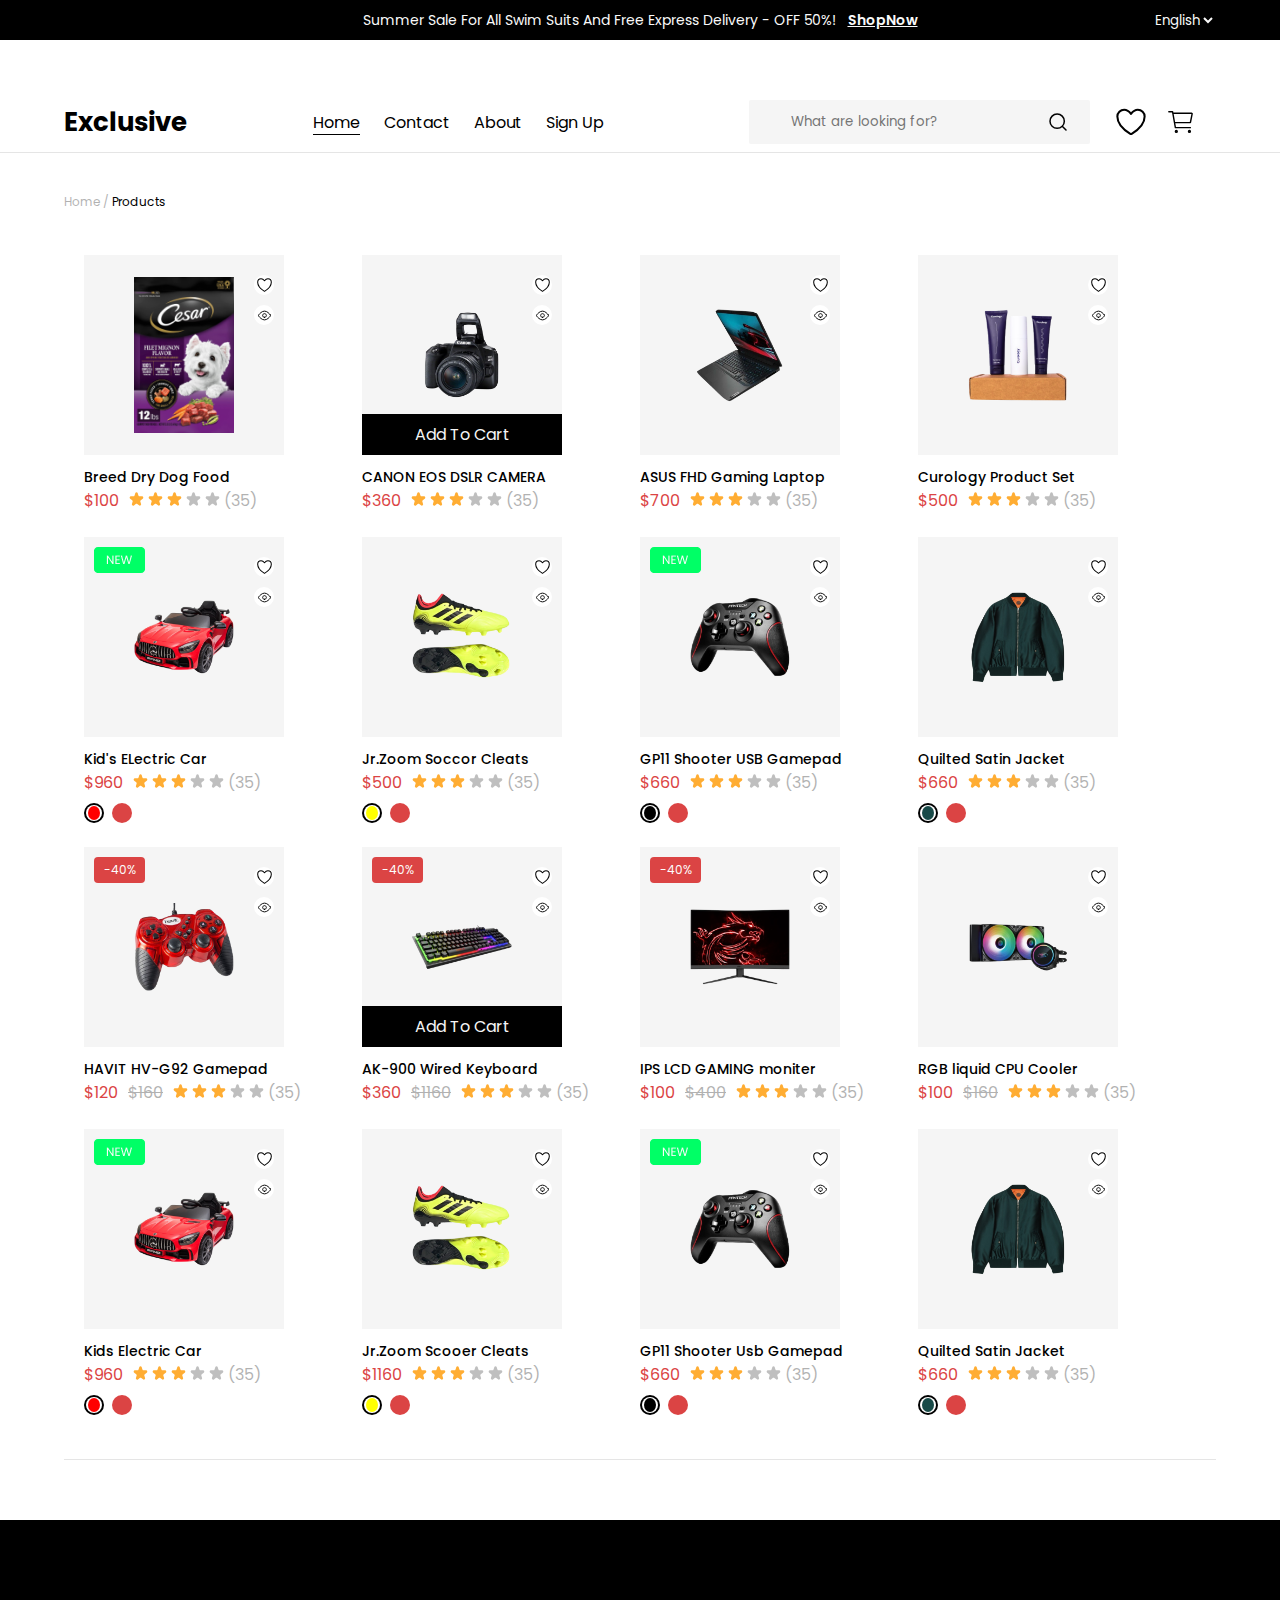
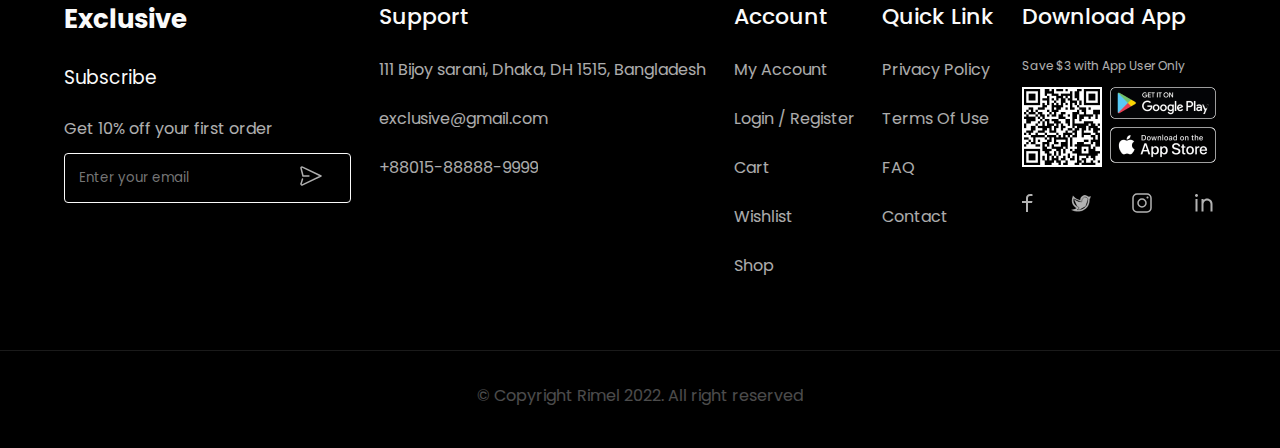
==== product-list.html @ 0ba02d2a "test filles" ====
<!DOCTYPE html>
<html lang="en">

<head>
    <meta charset="UTF-8">
    <meta name="viewport" content="width=device-width, initial-scale=1.0">
    <title>Document</title>
    <link href="css/style.css" rel="stylesheet" />
    <link href='https://fonts.googleapis.com/css?family=Poppins' rel='stylesheet'>
</head>

<body>
    <section class="homepage">

        <div class="adbar">
            <p>Summer Sale For All Swim Suits And Free Express Delivery - OFF 50%! <a href="#">ShopNow</a></p>
            <select name="" id="" class="lang">
                <option value="English">English</option>
                <option value="Malyalam">Hindi</option>
            </select>
        </div>
        <section class="wrapper">
            <div class="topbar">
                <h1>Exclusive</h1>
                <div class="navbar">
                    <a class="select" href="#home">Home</a>
                    <a class="" href="#contact">Contact</a>
                    <a class="" href="#about">About</a>
                    <a class="" href="#news">Sign Up</a>
                </div>
                <div class="right">
                    <input type="text" placeholder="What are looking for?" />
                    <div class="icons">
                        <a>
                            <img src="images/wishlist.svg" alt="wishlist" class="topicon" />
                        </a>
                        <a>
                            <img src="images/Cart.svg" alt="cart" class="topicon" />
                        </a>
                    </div>
                </div>
            </div>

        </section>
        <hr style="background-color: black;width:100%;height:1px;margin-top:8px;opacity:0.1;">
    </section>
    <section class="products">
        <section class="wrapper">
            <div class="path">
                <span style="opacity: 0.3;">Home / </span>

                <span> Products</span>
            </div>
            <div class="productList">
                <div class="product">
                    <div class="top">
                        <img src="images/01.png" class="product-image" alt="productimage">
                        <div>
                            <div class="white-round">
                                <img src="images/wishlist.svg" alt="wishlist" class="icon">
                            </div>
                            <div style="top: 25%;" class="white-round">
                                <img src="images/Quick View.svg" alt="QuickView" class="icon">
                            </div>

                        </div>

                    </div>
                    <div class="bottom">
                        <h6>Breed Dry Dog Food</h6>
                        <span>$100</span>
                        <div class="rating">
                            <img src="images/YellowStar.svg" alt="Camera">
                            <img src="images/YellowStar.svg" alt="Camera">
                            <img src="images/YellowStar.svg" alt="Camera">
                            <img src="images/greyStar.svg" alt="Camera">
                            <img src="images/greyStar.svg" alt="Camera">
                            <span style="opacity: 0.3;color:black">(35)</span>
                        </div>

                    </div>
                </div>


                <div class="product">
                    <div class="top">
                        <img src="images/02.png" class="product-image" alt="productimage">
                        <div>
                            <div class="white-round">
                                <img src="images/wishlist.svg" alt="wishlist" class="icon">
                            </div>
                            <div style="top: 25%;" class="white-round">
                                <img src="images/Quick View.svg" alt="QuickView" class="icon">
                            </div>

                        </div>
                        <div class="addTocart">
                            <span>Add To Cart</span>
                        </div>
                    </div>
                    <div class="bottom">
                        <h6>CANON EOS DSLR CAMERA</h6>
                        <span>$360</span>
                        <div class="rating">
                            <img src="images/YellowStar.svg" alt="Camera">
                            <img src="images/YellowStar.svg" alt="Camera">
                            <img src="images/YellowStar.svg" alt="Camera">
                            <img src="images/greyStar.svg" alt="Camera">
                            <img src="images/greyStar.svg" alt="Camera">
                            <span style="opacity: 0.3;color:black">(35)</span>
                        </div>

                    </div>
                </div>

                <div class="product">
                    <div class="top">
                        <img src="images/03.png" class="product-image" alt="productimage">
                        <div>
                            <div class="white-round">
                                <img src="images/wishlist.svg" alt="wishlist" class="icon">
                            </div>
                            <div style="top: 25%;" class="white-round">
                                <img src="images/Quick View.svg" alt="QuickView" class="icon">
                            </div>

                        </div>

                    </div>
                    <div class="bottom">
                        <h6>ASUS FHD Gaming Laptop</h6>
                        <span>$700</span>
                        <div class="rating">
                            <img src="images/YellowStar.svg" alt="Camera">
                            <img src="images/YellowStar.svg" alt="Camera">
                            <img src="images/YellowStar.svg" alt="Camera">
                            <img src="images/greyStar.svg" alt="Camera">
                            <img src="images/greyStar.svg" alt="Camera">
                            <span style="opacity: 0.3;color:black">(35)</span>
                        </div>

                    </div>
                </div>

                <div class="product">
                    <div class="top">
                        <img src="images/04.png" class="product-image" alt="productimage">
                        <div>
                            <div class="white-round">
                                <img src="images/wishlist.svg" alt="wishlist" class="icon">
                            </div>
                            <div style="top: 25%;" class="white-round">
                                <img src="images/Quick View.svg" alt="QuickView" class="icon">
                            </div>

                        </div>

                    </div>
                    <div class="bottom">
                        <h6>Curology Product Set</h6>
                        <span>$500</span>
                        <div class="rating">
                            <img src="images/YellowStar.svg" alt="Camera">
                            <img src="images/YellowStar.svg" alt="Camera">
                            <img src="images/YellowStar.svg" alt="Camera">
                            <img src="images/greyStar.svg" alt="Camera">
                            <img src="images/greyStar.svg" alt="Camera">
                            <span style="opacity: 0.3;color:black">(35)</span>
                        </div>

                    </div>
                </div>

                <div class="product">
                    <div class="top">
                        <img src="images/New Button.png" class="new" alt="new">
                        <img src="images/05.png" class="product-image" alt="productimage">
                        <div>
                            <div class="white-round">
                                <img src="images/wishlist.svg" alt="wishlist" class="icon">
                            </div>
                            <div style="top: 25%;" class="white-round">
                                <img src="images/Quick View.svg" alt="QuickView" class="icon">
                            </div>

                        </div>

                    </div>
                    <div class="bottom">
                        <h6>Kid's ELectric Car</h6>
                        <span>$960</span>
                        <div class="rating">
                            <img src="images/YellowStar.svg" alt="Camera">
                            <img src="images/YellowStar.svg" alt="Camera">
                            <img src="images/YellowStar.svg" alt="Camera">
                            <img src="images/greyStar.svg" alt="Camera">
                            <img src="images/greyStar.svg" alt="Camera">
                            <span style="opacity: 0.3;color:black">(35)</span>
                        </div>

                    </div>
                    <div class="color">
                        <div class="circle border">
                            <div class="border">
                                <div class="last red"></div>
                            </div>
                        </div>
                        <div class="circle low-red">

                        </div>
                    </div>
                </div>

                <div class="product">
                    <div class="top">
                        <img src="images/06.png" class="product-image" alt="productimage">
                        <div>
                            <div class="white-round">
                                <img src="images/wishlist.svg" alt="wishlist" class="icon">
                            </div>
                            <div style="top: 25%;" class="white-round">
                                <img src="images/Quick View.svg" alt="QuickView" class="icon">
                            </div>

                        </div>

                    </div>
                    <div class="bottom">
                        <h6>Jr.Zoom Soccor Cleats</h6>
                        <span>$500</span>
                        <div class="rating">
                            <img src="images/YellowStar.svg" alt="Camera">
                            <img src="images/YellowStar.svg" alt="Camera">
                            <img src="images/YellowStar.svg" alt="Camera">
                            <img src="images/greyStar.svg" alt="Camera">
                            <img src="images/greyStar.svg" alt="Camera">
                            <span style="opacity: 0.3;color:black">(35)</span>
                        </div>

                    </div>
                    <div class="color">
                        <div class="circle border">
                            <div class="border">
                                <div class="last yellow"></div>
                            </div>
                        </div>
                        <div class="circle low-red">

                        </div>
                    </div>
                </div>


                <div class="product">
                    <div class="top">
                        <img src="images/New Button.png" class="new" alt="new">
                        <img src="images/07.png" class="product-image" alt="productimage">
                        <div>
                            <div class="white-round">
                                <img src="images/wishlist.svg" alt="wishlist" class="icon">
                            </div>
                            <div style="top: 25%;" class="white-round">
                                <img src="images/Quick View.svg" alt="QuickView" class="icon">
                            </div>

                        </div>

                    </div>
                    <div class="bottom">
                        <h6>GP11 Shooter USB Gamepad</h6>
                        <span>$660</span>
                        <div class="rating">
                            <img src="images/YellowStar.svg" alt="Camera">
                            <img src="images/YellowStar.svg" alt="Camera">
                            <img src="images/YellowStar.svg" alt="Camera">
                            <img src="images/greyStar.svg" alt="Camera">
                            <img src="images/greyStar.svg" alt="Camera">
                            <span style="opacity: 0.3;color:black">(35)</span>
                        </div>

                    </div>
                    <div class="color">
                        <div class="circle border">
                            <div class="border">
                                <div class="last black"></div>
                            </div>
                        </div>
                        <div class="circle low-red">

                        </div>
                    </div>
                </div>

                <div class="product">
                    <div class="top">
                        <img src="images/08.png" class="product-image" alt="productimage">
                        <div>
                            <div class="white-round">
                                <img src="images/wishlist.svg" alt="wishlist" class="icon">
                            </div>
                            <div style="top: 25%;" class="white-round">
                                <img src="images/Quick View.svg" alt="QuickView" class="icon">
                            </div>

                        </div>

                    </div>
                    <div class="bottom">
                        <h6>Quilted Satin Jacket</h6>
                        <span>$660</span>
                        <div class="rating">
                            <img src="images/YellowStar.svg" alt="Camera">
                            <img src="images/YellowStar.svg" alt="Camera">
                            <img src="images/YellowStar.svg" alt="Camera">
                            <img src="images/greyStar.svg" alt="Camera">
                            <img src="images/greyStar.svg" alt="Camera">
                            <span style="opacity: 0.3;color:black">(35)</span>
                        </div>

                    </div>
                    <div class="color">
                        <div class="circle border">
                            <div class="border">
                                <div class="last green"></div>
                            </div>
                        </div>
                        <div class="circle low-red">

                        </div>
                    </div>

                </div>
                <div class="product">
                    <div class="top">
                        <div class="offer">
                            <span style="color: #fdfdfd;">-40%</span>
                        </div>
                        <img src="images/09.png" class="product-image" alt="productimage">
                        <div>
                            <div class="white-round">
                                <img src="images/wishlist.svg" alt="wishlist" class="icon">
                            </div>
                            <div style="top: 25%;" class="white-round">
                                <img src="images/Quick View.svg" alt="QuickView" class="icon">
                            </div>

                        </div>

                    </div>
                    <div class="bottom">
                        <h6>HAVIT HV-G92 Gamepad</h6>
                        <span>$120</span>
                        <span style="text-decoration-line: line-through;color:#000;opacity:0.3;">$160</span>
                        <div class="rating">
                            <img src="images/YellowStar.svg" alt="Camera">
                            <img src="images/YellowStar.svg" alt="Camera">
                            <img src="images/YellowStar.svg" alt="Camera">
                            <img src="images/greyStar.svg" alt="Camera">
                            <img src="images/greyStar.svg" alt="Camera">
                            <span style="opacity: 0.3;color:black">(35)</span>
                        </div>

                    </div>
                </div>


                <div class="product">
                    <div class="top">
                        <div class="offer">
                            <span style="color: #fdfdfd;">-40%</span>
                        </div>
                        <img src="images/10.png" class="product-image" alt="productimage">
                        <div>
                            <div class="white-round">
                                <img src="images/wishlist.svg" alt="wishlist" class="icon">
                            </div>
                            <div style="top: 25%;" class="white-round">
                                <img src="images/Quick View.svg" alt="QuickView" class="icon">
                            </div>

                        </div>
                        <div class="addTocart">
                            <span>Add To Cart</span>
                        </div>
                    </div>
                    <div class="bottom">
                        <h6>AK-900 Wired Keyboard</h6>
                        <span>$360</span>
                        <span style="text-decoration-line: line-through;color:#000;opacity:0.3;">$1160</span>
                        <div class="rating">
                            <img src="images/YellowStar.svg" alt="Camera">
                            <img src="images/YellowStar.svg" alt="Camera">
                            <img src="images/YellowStar.svg" alt="Camera">
                            <img src="images/greyStar.svg" alt="Camera">
                            <img src="images/greyStar.svg" alt="Camera">
                            <span style="opacity: 0.3;color:black">(35)</span>
                        </div>

                    </div>
                </div>

                <div class="product">
                    <div class="top">
                        <div class="offer">
                            <span style="color: #fdfdfd;">-40%</span>
                        </div>
                        <img src="images/11.png" class="product-image" alt="productimage">
                        <div>
                            <div class="white-round">
                                <img src="images/wishlist.svg" alt="wishlist" class="icon">
                            </div>
                            <div style="top: 25%;" class="white-round">
                                <img src="images/Quick View.svg" alt="QuickView" class="icon">
                            </div>

                        </div>

                    </div>
                    <div class="bottom">
                        <h6>IPS LCD GAMING moniter</h6>
                        <span>$100</span>
                        <span style="text-decoration-line: line-through;color:#000;opacity:0.3;">$400</span>
                        <div class="rating">
                            <img src="images/YellowStar.svg" alt="Camera">
                            <img src="images/YellowStar.svg" alt="Camera">
                            <img src="images/YellowStar.svg" alt="Camera">
                            <img src="images/greyStar.svg" alt="Camera">
                            <img src="images/greyStar.svg" alt="Camera">
                            <span style="opacity: 0.3;color:black">(35)</span>
                        </div>

                    </div>
                </div>

                <div class="product">
                    <div class="top">
                        <img src="images/12.png" class="product-image" alt="productimage">
                        <div>
                            <div class="white-round">
                                <img src="images/wishlist.svg" alt="wishlist" class="icon">
                            </div>
                            <div style="top: 25%;" class="white-round">
                                <img src="images/Quick View.svg" alt="QuickView" class="icon">
                            </div>

                        </div>

                    </div>
                    <div class="bottom">
                        <h6>RGB liquid CPU Cooler</h6>
                        <span>$100</span>
                        <span style="text-decoration-line: line-through;color:#000;opacity:0.3;">$160</span>
                        <div class="rating">
                            <img src="images/YellowStar.svg" alt="Camera">
                            <img src="images/YellowStar.svg" alt="Camera">
                            <img src="images/YellowStar.svg" alt="Camera">
                            <img src="images/greyStar.svg" alt="Camera">
                            <img src="images/greyStar.svg" alt="Camera">
                            <span style="opacity: 0.3;color:black">(35)</span>
                        </div>

                    </div>
                </div>

                <div class="product">
                    <div class="top">
                        <img src="images/New Button.png" class="new" alt="new">
                        <img src="images/05.png" class="product-image" alt="productimage">
                        <div>
                            <div class="white-round">
                                <img src="images/wishlist.svg" alt="wishlist" class="icon">
                            </div>
                            <div style="top: 25%;" class="white-round">
                                <img src="images/Quick View.svg" alt="QuickView" class="icon">
                            </div>

                        </div>

                    </div>
                    <div class="bottom">
                        <h6>Kids Electric Car</h6>
                        <span>$960</span>
                        <div class="rating">
                            <img src="images/YellowStar.svg" alt="Camera">
                            <img src="images/YellowStar.svg" alt="Camera">
                            <img src="images/YellowStar.svg" alt="Camera">
                            <img src="images/greyStar.svg" alt="Camera">
                            <img src="images/greyStar.svg" alt="Camera">
                            <span style="opacity: 0.3;color:black">(35)</span>
                        </div>

                    </div>
                    <div class="color">
                        <div class="circle border">
                            <div class="border">
                                <div class="last red"></div>
                            </div>
                        </div>
                        <div class="circle low-red">

                        </div>
                    </div>
                </div>

                <div class="product">
                    <div class="top">
                        <img src="images/06.png" class="product-image" alt="productimage">
                        <div>
                            <div class="white-round">
                                <img src="images/wishlist.svg" alt="wishlist" class="icon">
                            </div>
                            <div style="top: 25%;" class="white-round">
                                <img src="images/Quick View.svg" alt="QuickView" class="icon">
                            </div>

                        </div>

                    </div>
                    <div class="bottom">
                        <h6>Jr.Zoom Scooer Cleats</h6>
                        <span>$1160</span>
                        <div class="rating">
                            <img src="images/YellowStar.svg" alt="Camera">
                            <img src="images/YellowStar.svg" alt="Camera">
                            <img src="images/YellowStar.svg" alt="Camera">
                            <img src="images/greyStar.svg" alt="Camera">
                            <img src="images/greyStar.svg" alt="Camera">
                            <span style="opacity: 0.3;color:black">(35)</span>
                        </div>

                    </div>
                    <div class="color">
                        <div class="circle border">
                            <div class="border">
                                <div class="last yellow"></div>
                            </div>
                        </div>
                        <div class="circle low-red">

                        </div>
                    </div>
                </div>


                <div class="product">
                    <div class="top">
                        <img src="images/New Button.png" class="new" alt="new">
                        <img src="images/07.png" class="product-image" alt="productimage">
                        <div>
                            <div class="white-round">
                                <img src="images/wishlist.svg" alt="wishlist" class="icon">
                            </div>
                            <div style="top: 25%;" class="white-round">
                                <img src="images/Quick View.svg" alt="QuickView" class="icon">
                            </div>

                        </div>

                    </div>
                    <div class="bottom">
                        <h6>GP11 Shooter Usb Gamepad</h6>
                        <span>$660</span>
                        <div class="rating">
                            <img src="images/YellowStar.svg" alt="Camera">
                            <img src="images/YellowStar.svg" alt="Camera">
                            <img src="images/YellowStar.svg" alt="Camera">
                            <img src="images/greyStar.svg" alt="Camera">
                            <img src="images/greyStar.svg" alt="Camera">
                            <span style="opacity: 0.3;color:black">(35)</span>
                        </div>

                    </div>
                    <div class="color">
                        <div class="circle border">
                            <div class="border">
                                <div class="last black"></div>
                            </div>
                        </div>
                        <div class="circle low-red">

                        </div>
                    </div>
                </div>

                <div class="product">
                    <div class="top">
                        <img src="images/08.png" class="product-image" alt="productimage">
                        <div>
                            <div class="white-round">
                                <img src="images/wishlist.svg" alt="wishlist" class="icon">
                            </div>
                            <div style="top: 25%;" class="white-round">
                                <img src="images/Quick View.svg" alt="QuickView" class="icon">
                            </div>

                        </div>

                    </div>
                    <div class="bottom">
                        <h6>Quilted Satin Jacket</h6>
                        <span>$660</span>
                        <div class="rating">
                            <img src="images/YellowStar.svg" alt="Camera">
                            <img src="images/YellowStar.svg" alt="Camera">
                            <img src="images/YellowStar.svg" alt="Camera">
                            <img src="images/greyStar.svg" alt="Camera">
                            <img src="images/greyStar.svg" alt="Camera">
                            <span style="opacity: 0.3;color:black">(35)</span>
                        </div>

                    </div>
                    <div class="color">
                        <div class="circle border">
                            <div class="border">
                                <div class="last green"></div>
                            </div>
                        </div>
                        <div class="circle low-red">

                        </div>
                    </div>

                </div>
            </div>

        </section>
    </section>
    <footer>
        <section class="wrapper">
            <div class="items">
                <h1>Exclusive</h1>
                <h3>Subscribe</h3>
                <h6>Get 10% off your first order</h6>
                <div class="inputDiv">
                    <input type="text" name="" id="" placeholder="Enter your email">
                    <a><img src="images/send.svg" alt="send"></a>
                </div>

            </div>
            <div class="items">
                <h2>Support</h2>
                <a>111 Bijoy sarani, Dhaka, DH 1515, Bangladesh</a>
                <a href="mailto:exclusive@example.com">exclusive@gmail.com</a>
                <a href="tel:+88015888889999">+88015-88888-9999</a>
            </div>
            <div class="items">
                <h2>Account</h2>
                <a href="">My Account</a>
                <a href="">Login / Register</a>
                <a href="">Cart</a>
                <a href="">Wishlist</a>
                <a href="">Shop</a>
            </div>
            <div class="items">
                <h2>Quick Link</h2>
                <a href="">Privacy Policy</a>
                <a href="">Terms Of Use</a>
                <a href="">FAQ</a>
                <a href="">Contact</a>

            </div>
            <div class="items">
                <h2>Download App</h2>
                <span>Save $3 with App User Only</span>
                <div class="images">
                    <img src="images/Qrcode.png" style="margin-right: 8px;" alt="qrcode">
                    <div style="display: flex;flex-direction:column">
                        <img src="images/g.png" style="margin-bottom: 8px;" alt="google playstor">
                        <img src="images/a.png" alt="apple">
                    </div>
                </div>
                <div class="social">
                    <a>
                        <img src="images/facebook.svg" alt="facebook">
                    </a>
                    <a href="">
                        <img src="images/twitter.svg" alt="twitter">
                    </a>
                    <a href="">
                        <img src="images/icon-instagram.svg" alt="instagram">
                    </a>
                    <a href="">
                        <img src="images/Icon-Linkedin.svg" alt="linkedin">
                    </a>

                </div>
            </div>
        </section>
        <hr style="background-color: #ffffff;width:100%;height:1px;margin-top:32px;opacity:0.1;">
        <p>© Copyright Rimel 2022. All right reserved</p>
    </footer>
</body>

</html>
---- css/style.css ----
html {
    scroll-behavior: smooth;
}

* {
    margin: 0;
    padding: 0;
    border: 0;
    vertical-align: baseline;
    background: transparent;
    font-weight: normal;
    text-decoration: none;
    outline: none;
    -webkit-box-sizing: border-box;
    -moz-box-sizing: border-box;
    box-sizing: border-box;
    font-family: 'Poppins';

}

ol,
ul {
    list-style: none;
}

del {
    text-decoration: line-through;
}

a {
    color: #000;
}

.homepage {}

.homepage div.adbar {
    background-color: #000;
    color: #FAFAFA;
    display: flex;
    justify-content: center;
    align-items: center;
    height: 40px;
    position: relative;


}

.homepage div.adbar p {
    text-align: center;
    font-size: 14px;

}

.homepage div.adbar p a {
    font-weight: 600;
    color: #FAFAFA;
    padding-left: 8px;
    text-decoration: underline;
}

.homepage div.adbar select.lang {
    color: #FAFAFA;
    position: absolute;
    right: 5%;
    background-color: #000;
}

.wrapper {
    width: 90%;
    margin: 0 auto;
    max-width: 1200px;
}

.homepage .wrapper div.topbar {
    margin-top: 60px;
    display: flex;
    justify-content: space-between;
    align-items: center;

}

.homepage .wrapper div.topbar h1 {
    font-size: 26px;
    font-weight: 700;

}

.homepage .wrapper div.topbar div.navbar {}

.homepage .wrapper div.topbar div.navbar a {
    margin-right: 20px;
}

.homepage .wrapper div.topbar div.navbar a.select {
    border-bottom: 1px solid #000;

}

.homepage .wrapper div.topbar div.right {
    display: flex;

}

.homepage .wrapper div.topbar div.right input {
    background-color: #f5f5f5;
    padding: 12px 42px;
    background-image: url('../images/search.svg');
    background-repeat: no-repeat;
    background-position: 93%;
    margin-right: 26px;
    border-radius: 2px;
}

.homepage .wrapper div.topbar div.right div.icons {
    display: flex;
}

.homepage .wrapper div.topbar div.right div.icons a {

    display: flex;
    justify-content: center;
}

.homepage .wrapper div.topbar div.right .topicon {
    margin-right: 20px;
    width: 30px;
}

.homepage .wrapper .banner {
    background-color: #000;
    padding: 12px 0 12px 28px;
    display: flex;
    color: #FAFAFA;
    margin-top: 40px;
    border-radius: 8px;
}

.homepage .wrapper .banner .left {
    width: 50%;
    display: flex;
    flex-direction: column;
    justify-content: center;
    padding-left: 36px;
}

.homepage .wrapper .banner .left img.appleIcon {
    width: 35px;
    margin-right: 18px;
}

.homepage .wrapper .banner .left h6 {
    font-size: 14px;
    opacity: 0.8;
}

.homepage .wrapper .banner .left h1 {
    font-size: 36px;
    max-width: 220px;
    font-weight: 600;
    margin-bottom: 18px;
}

.homepage .wrapper .banner .left a {
    color: #FAFAFA;
    margin-right: 8px;
    border-bottom: 1px solid #fafafa;
}

.homepage .wrapper .banner .left img.arrow_right {
    width: 20px;
}

.homepage .wrapper .banner .right {
    width: 50%;
    overflow: hidden;
}

.homepage .categories {
    margin: 32px 0;
}

.homepage .categories .wrapper div.smallHead {
    display: flex;
    align-items: center;
}

.homepage .categories .wrapper div.smallHead div.redrect {
    height: 30px;
    width: 12px;
    background-color: #DB4444;
    border-radius: 2px;
    margin-right: 12px;
}

.homepage .categories .wrapper div.smallHead h6 {
    color: #DB4444;
    font-size: 12px;
}

.homepage .categories .wrapper .categoryHead {
    margin: 24px 0;
    font-weight: 600;
}

.homepage .categories .wrapper div.CateItems {
    display: flex;
    justify-content: space-around;
    flex-wrap: wrap;

}

.homepage .categories .wrapper div.CateItems div.item {
    border: 1px solid rgba(0, 0, 0, 0.1);
    padding: 30px 24px;
    flex: 1;
    margin-right: 20px;
    display: flex;
    flex-direction: column;
    align-items: center;
    justify-content: center;
    border-radius: 4px;
    max-width: 180px;
    flex: 1 0 30%;
    margin-top: 16px;
}

.homepage .categories .wrapper div.CateItems div.item:last-child {
    margin-right: 0;
}

.homepage .categories .wrapper div.CateItems div.item img {
    max-width: 50px;
}

.homepage .categories .wrapper div.CateItems div.item span {}

.products {
    text-align: center;
    margin-bottom: 60px;
}

.products .wrapper div.path {
    text-align: left;
    font-size: 12px;
    margin: 40px 0 24px 0;
}

div.productList {
    display: flex;

    flex-wrap: wrap;
    justify-content: flex-start;

    padding: 20px;

    width: 100%;
    text-align: left;
    border-bottom: 1px solid rgba(0, 0, 0, 0.1);
}

div.productList div.product {
    width: 19%;

    margin-bottom: 24px;

}



div.productList div.product div.top {
    height: 200px;
    width: 200px;
    overflow: hidden;
    background-color: #f5f5f5;
    display: flex;
    padding: 32px 46px;
    justify-content: center;
    align-items: center;
    position: relative;
}

div.productList div.product div.top .product-image {
    max-width: 100px;
}

div.productList div.product div.top .white-round {
    position: absolute;
    right: 5%;
    top: 10%;
    padding: 4px;
    background-color: #fff;
    margin-bottom: 4px;
    border-radius: 50%;
    width: 20px;
    height: 20px;
    display: flex;
    justify-content: center;
    align-items: center;
}

div.productList div.product div.top .icon {

    width: 15px;
}

div.productList div.product div.bottom {
    margin-top: 12px;
}

div.productList div.product div.bottom h6 {
    font-size: 14px;
    font-weight: 500;
}

div.productList div.product div.bottom span {
    color: #DB4444;
    margin-right: 6px;
}

div.productList div.product div.bottom div.rating {
    display: inline-block;
}

div.productList div.product div.bottom div.rating img {
    width: 15px;
}

div.productList div.product div.top div.addTocart {
    background-color: #000;
    position: absolute;
    bottom: 0;
    width: 100%;
    color: #f5f5f5;
    text-align: center;
    padding: 8px 0;
}

div.productList div.product div.top .new {
    position: absolute;
    top: 5%;
    left: 5%;
}

.viewButton {
    margin-top: 20px;
    margin-bottom: 40px;
    padding: 18px 40px;
    background-color: #DB4444;
    color: #f5f5f5;
    border-radius: 4px;

}

.product div.offer {
    background-color: #DB4444;
    width: 51px;
    height: 26px;
    display: flex;
    justify-content: center;
    align-items: center;
    position: absolute;
    top: 5%;
    left: 5%;
    font-size: 12px;
    border-radius: 4px;
}

.color {
    display: flex;
    margin-top: 8px;
}

.color .circle {
    width: 20px;
    height: 20px;
    border-radius: 50%;
    padding: 1px;
    display: flex;
    align-items: center;
    justify-content: center;
    margin-right: 8px;
}

.color .circle:last-child {
    margin-right: 0;
}

.color .border {
    background-color: black;


}

.color .circle .border {
    background-color: #ffffff;
    padding: 2px;
    width: 16px;
    height: 16px;
    border-radius: 50%;
    display: flex;
    align-items: center;
    justify-content: center;
}


.color .circle .last {

    padding: 2px;
    width: 14px;
    height: 14px;
    border-radius: 50%;
}

.color .red {
    background-color: red;
}

.color .low-red {
    background-color: #DB4444;
}

.color .yellow {
    background-color: yellow;
}

.color .black {
    background-color: #000;
}

.color .green {
    background-color: #184A48;
}

.features {
    margin: 40px 0;
}

.features .wrapper {
    width: 70%;
    margin: 0 auto;
    max-width: 1200px;
}

.features div.list {
    display: flex;
    justify-content: space-between;
    align-items: center;
    flex-wrap: wrap;


}

.features div.list div.feature {
    display: flex;
    flex-direction: column;
    align-items: center;
    margin-bottom: 12px;
}

.features div.list div.feature div.circle {
    width: 65px;
    height: 65px;
    border-radius: 50%;
    background-color: #c1c0c1;
    display: flex;
    justify-content: center;
    align-items: center;
    margin-bottom: 20px;
}

.features div.list div.feature div.circle div.double-circle {
    background-color: #000;
    width: 48px;
    height: 48px;
    border-radius: 50%;
    display: flex;
    justify-content: center;
    align-items: center;
}

.features div.list div.feature div.circle img {
    width: 30px;
}

.features div.list div.feature h2 {
    font-size: 18px;
    font-weight: 600;
}

.features div.list div.feature p {
    font-size: 12px;
    opacity: 0.7;
}

footer {
    background-color: #000;
    color: #FAFAFA;
    padding: 80px 0 40px 0;
    text-align: center;
}

footer .wrapper {
    display: flex;
    justify-content: space-between;
    text-align: left;
    flex-wrap: wrap;
}

footer div.items {
    margin-bottom: 16px;
}

footer div.items h1 {
    font-weight: 700;
    font-size: 26px;
    margin-bottom: 24px;
}

footer div.items h2 {
    margin-bottom: 24px;
    font-weight: 500;
    font-size: 22px;
}

footer div.items h3 {
    margin-bottom: 24px;
}

footer div.items a {
    color: #f5f5f5;
    margin-bottom: 24px;
    display: block;
    opacity: 0.7;
}

footer div.items h6 {
    margin-bottom: 12px;
    font-size: 16px;
    font-weight: 400;
    opacity: 0.7;
}

footer div.items input {
    border: 1px solid #fafafa;
    padding: 14px 14px;
    border-radius: 4px;
    color: #f5f5f5;

}

footer div.items div.inputDiv img {
    position: absolute;
    right: 10%;
}

footer div.items .inputDiv {
    position: relative;
    display: flex;
    align-items: center;
}

footer div.items span {
    opacity: 0.7;
    font-size: 12px;
    margin-bottom: 12px;
    display: block;
}

footer div.items div.images {
    display: flex;

}

footer div.items div.social {
    margin-top: 24px;
    display: flex;
    justify-content: space-between;
    align-items: center;
}

footer p {
    opacity: 0.3;
    margin-top: 32px;
}

.productDetial {}

.productDetial div.path {
    text-align: left;
    font-size: 12px;
    margin: 40px 0 24px 0;
}

.productDetial div.top {
    display: flex;
    margin-top: 80px;
    flex-wrap: wrap;
}

.productDetial div.top div.left {
    width: 48%;
    display: flex;
    justify-content: center;
    align-items: center;
    background-color: #F5F5F5;
    margin-right: 4%;
    padding: 60px;
}

.productDetial div.top div.left img {}

.productDetial div.top div.right {
    width: 48%;
    margin-top: 24px;
}

.productDetial div.top div.right h2 {
    font-weight: 600;
    margin-bottom: 12px;
}

.productDetial div.top div.right div.rating {
    display: block;
    margin-bottom: 12px;
}

.productDetial div.top div.right div.rating img {
    width: 15px;
}

.productDetial div.top div.right h3 {
    font-size: 22px;
    margin-bottom: 16px;
}

.productDetial div.top div.right p {
    max-width: 80%;
    margin-bottom: 12px;
    border-bottom: 1px solid rgba(0, 0, 0, 0.3);
    padding-bottom: 16px;
}

.productDetial div.top div.right div.color {
    display: flex;
    margin-top: 8px;
    align-items: center;
    margin-bottom: 20px;

}



.productDetial div.top div.right .color .circle {
    width: 20px;
    height: 20px;
    border-radius: 50%;
    padding: 1px;
    display: flex;
    align-items: center;
    justify-content: center;
    margin-right: 8px;
}

.productDetial div.top div.right .color .circle:last-child {
    margin-right: 0;
}

.productDetial div.top div.right .color .border {
    background-color: black;
}

.productDetial div.top div.right .circle .border {
    background-color: #ffffff;
    padding: 2px;
    width: 16px;
    height: 16px;
    border-radius: 50%;
    display: flex;
    align-items: center;
    justify-content: center;
}


.productDetial div.top div.right .circle .last {

    padding: 2px;
    width: 14px;
    height: 14px;
    border-radius: 50%;
}


.productDetial div.top div.right .blue {
    background-color: #A0BCE0;
}

.productDetial div.top div.right .color .low-red {
    background-color: #DB4444;
}

.productDetial div.top div.right div.box {
    border: 1px solid rgba(0, 0, 0, 0.3);
    width: 80%;
}

.productDetial div.top div.right div.box div.item {
    border-bottom: 1px solid rgba(0, 0, 0, 0.3);
    display: flex;
    align-items: center;
    padding: 16px;


}

.productDetial div.top div.right div.box div.item:last-child {
    border-bottom: none;
}

.productDetial div.top div.right div.box div.item img {
    margin-right: 16px;
}

.productDetial div.top div.right div.box div.item h3 {
    margin-bottom: 0;
    font-size: 18px;
    font-weight: 600;
}

.productDetial div.top div.right div.box div.item p {
    border: none;
    max-width: 100%;
    margin-bottom: 0;
    padding-bottom: 0;
    font-size: 14px;
}

.productDetial div.top div.right div.box div.item p a {
    text-decoration: underline;
}

.related {
    margin-top: 120px;
    text-align: center;
}

.related div.smallHead {
    display: flex;
    align-items: center;
    margin-bottom: 60px;
}

.related div.smallHead div.redrect {
    height: 30px;
    width: 12px;
    background-color: #DB4444;
    border-radius: 2px;
    margin-right: 12px;
}

.related div.smallHead h6 {
    color: #DB4444;
    font-size: 12px;
    font-weight: 600;
}

@media all and (max-width:1280px) {
    div.productList {
        grid-template-columns: repeat(4, 1fr);
    }

    .productDetial div.top div.left img {
        width: 100%;
    }

    div.productList div.product {
        width: 25%;
    }
}


@media all and (max-width:980px) {
    div.productList div.product {
        width: 32%;
    }

    .homepage .categories .wrapper div.CateItems div.item:last-child {
        margin-right: 20px;
    }

    .homepage .wrapper div.topbar div.navbar {
        display: none;

    }

    .homepage .wrapper div.topbar div.navbar a {
        margin-right: 0;
        margin-bottom: 10px;
    }

    div.productList {
        grid-template-columns: repeat(3, 1fr);
    }
}

@media all and (max-width:768px) {
    div.productList {
        grid-template-columns: repeat(2, 1fr);
    }

    .homepage .wrapper div.topbar div.navbar {
        display: none;
    }

    .homepage div.adbar p {
        font-size: 10px;
    }

    .productDetial div.top div.left {
        width: 100%;
    }

    .productDetial div.top div.right {
        width: 100%;
    }

    div.productList div.product {
        width: 50%;
    }
}

@media all and (max-width:640px) {
    .homepage div.adbar {
        height: 80px;

    }

    .homepage div.adbar select.lang {
        right: 45%;
        top: 60%;
    }

    .homepage .wrapper .banner .right {
        display: none;
    }

    .homepage .wrapper .banner .left {
        width: 100%;
        padding: 36px;
    }

    .homepage .wrapper .banner .left h1 {
        font-size: 28px;
    }

    div.productList div.product {
        width: 100%;
    }
}

@media all and (max-width:480px) {
    .homepage div.adbar {
        height: 120px;

    }

    .homepage .wrapper div.topbar div.right input {
        display: none;

    }

    .homepage .wrapper .banner .left h1 {
        font-size: 22px;
    }

    .homepage .categories .wrapper div.CateItems div.item {
        padding: 12px;

    }

    div.productList {
        grid-template-columns: repeat(1, 1fr);
    }

    .homepage div.adbar select.lang {
        right: 40%;
        top: 70%;
    }

    .homepage .wrapper .banner .left h1 {
        font-size: 20px;
    }
}

@media all and (max-width:360px) {
    .homepage .categories .wrapper div.CateItems div.item {
        padding: 8px;
    }
}

@media all and (max-width:320px) {}
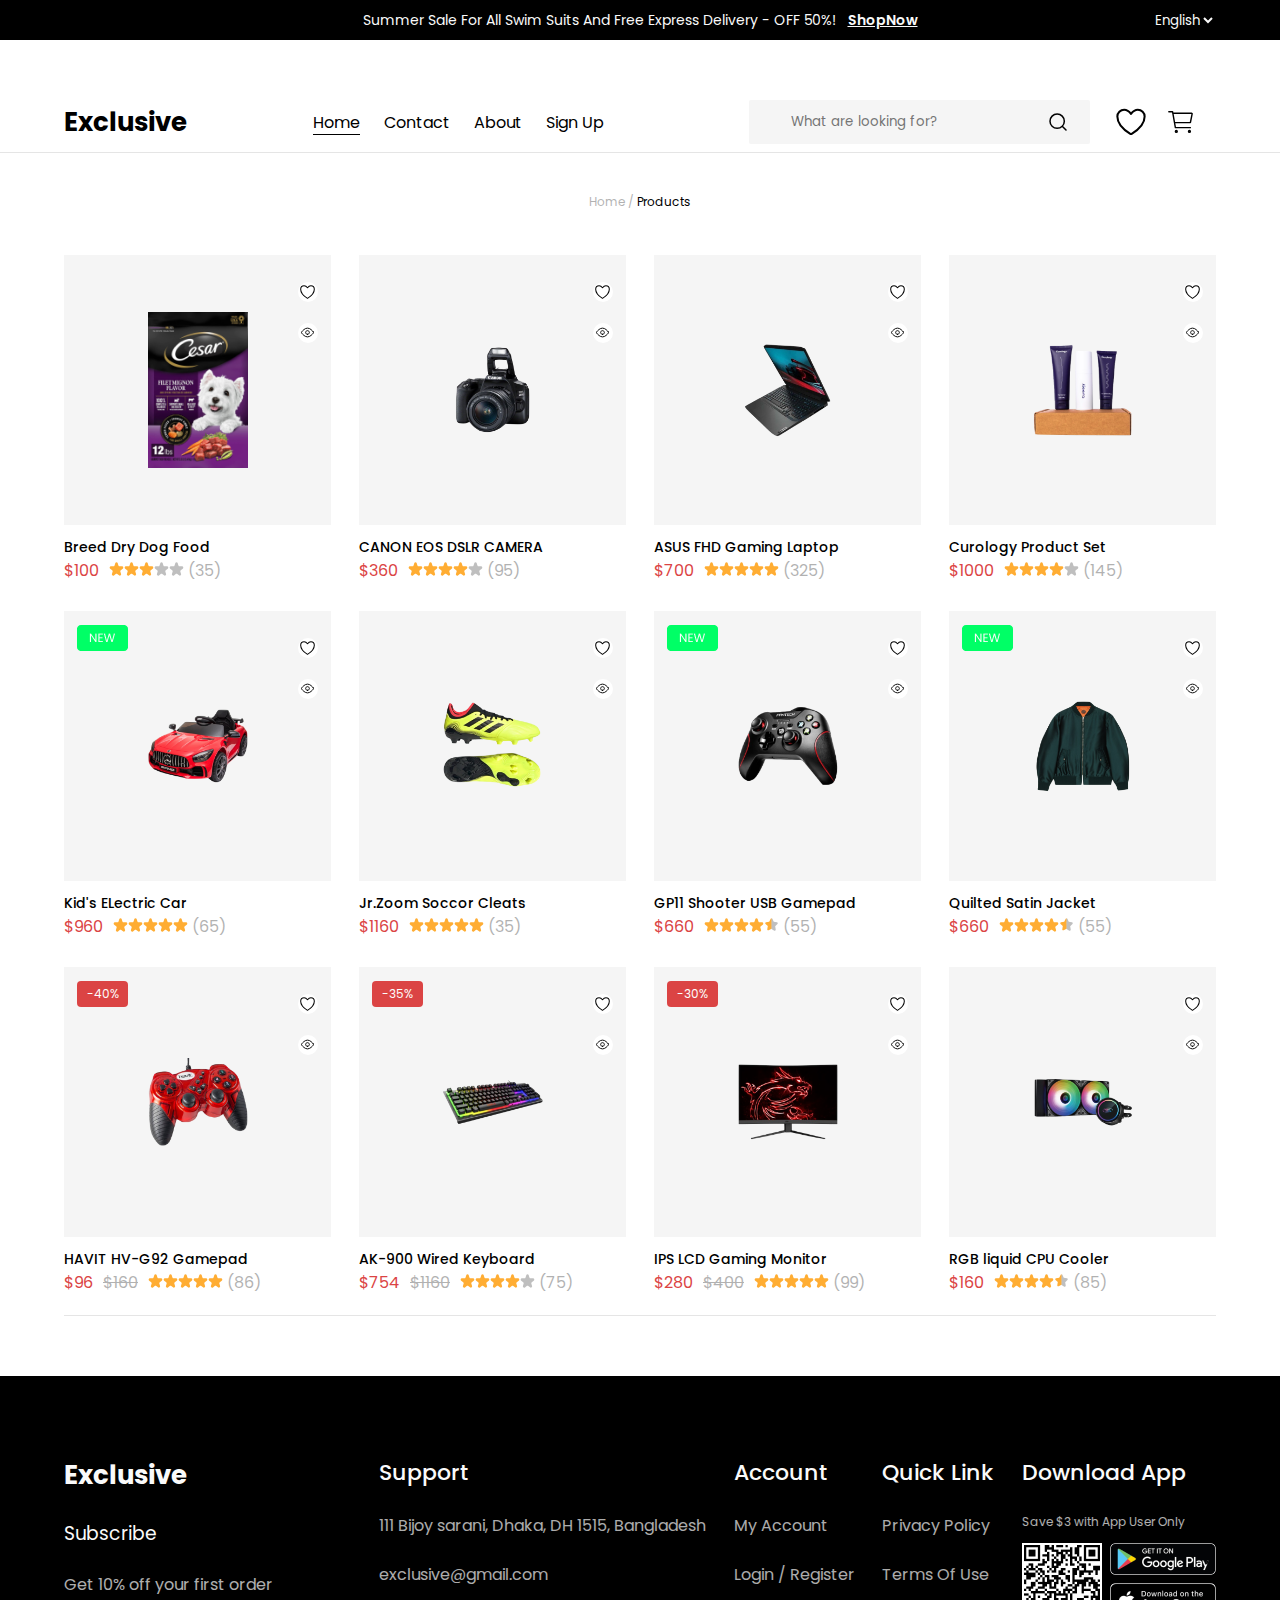
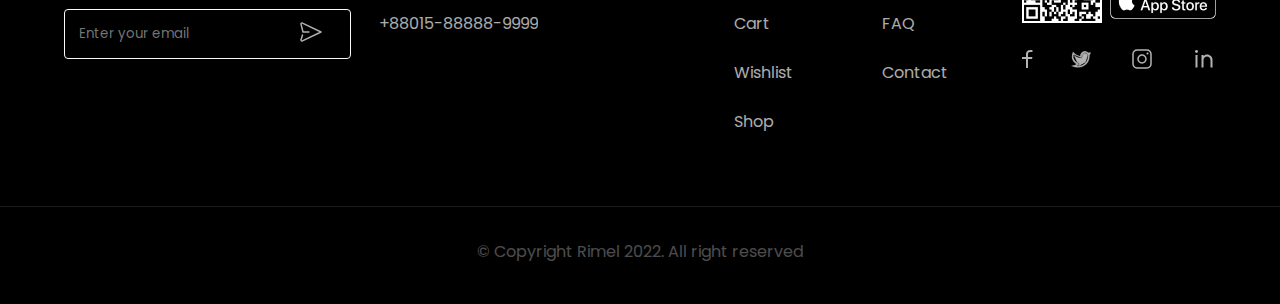
==== commit 36a9082c: "search enabled" ====
--- a/product-list.html
+++ b/product-list.html
@@ -10,7 +10,7 @@
 </head>
 
 <body>
-    <section class="homepage">
+    <section id="page2-content" class="homepage">
 
         <div class="adbar">
             <p>Summer Sale For All Swim Suits And Free Express Delivery - OFF 50%! <a href="#">ShopNow</a></p>
@@ -29,7 +29,7 @@
                     <a class="" href="#news">Sign Up</a>
                 </div>
                 <div class="right">
-                    <input type="text" placeholder="What are looking for?" />
+                    <input type="text" placeholder="What are looking for?" id="input" />
                     <div class="icons">
                         <a>
                             <img src="images/wishlist.svg" alt="wishlist" class="topicon" />
@@ -52,575 +52,7 @@
                 <span> Products</span>
             </div>
             <div class="productList">
-                <div class="product">
-                    <div class="top">
-                        <img src="images/01.png" class="product-image" alt="productimage">
-                        <div>
-                            <div class="white-round">
-                                <img src="images/wishlist.svg" alt="wishlist" class="icon">
-                            </div>
-                            <div style="top: 25%;" class="white-round">
-                                <img src="images/Quick View.svg" alt="QuickView" class="icon">
-                            </div>
 
-                        </div>
-
-                    </div>
-                    <div class="bottom">
-                        <h6>Breed Dry Dog Food</h6>
-                        <span>$100</span>
-                        <div class="rating">
-                            <img src="images/YellowStar.svg" alt="Camera">
-                            <img src="images/YellowStar.svg" alt="Camera">
-                            <img src="images/YellowStar.svg" alt="Camera">
-                            <img src="images/greyStar.svg" alt="Camera">
-                            <img src="images/greyStar.svg" alt="Camera">
-                            <span style="opacity: 0.3;color:black">(35)</span>
-                        </div>
-
-                    </div>
-                </div>
-
-
-                <div class="product">
-                    <div class="top">
-                        <img src="images/02.png" class="product-image" alt="productimage">
-                        <div>
-                            <div class="white-round">
-                                <img src="images/wishlist.svg" alt="wishlist" class="icon">
-                            </div>
-                            <div style="top: 25%;" class="white-round">
-                                <img src="images/Quick View.svg" alt="QuickView" class="icon">
-                            </div>
-
-                        </div>
-                        <div class="addTocart">
-                            <span>Add To Cart</span>
-                        </div>
-                    </div>
-                    <div class="bottom">
-                        <h6>CANON EOS DSLR CAMERA</h6>
-                        <span>$360</span>
-                        <div class="rating">
-                            <img src="images/YellowStar.svg" alt="Camera">
-                            <img src="images/YellowStar.svg" alt="Camera">
-                            <img src="images/YellowStar.svg" alt="Camera">
-                            <img src="images/greyStar.svg" alt="Camera">
-                            <img src="images/greyStar.svg" alt="Camera">
-                            <span style="opacity: 0.3;color:black">(35)</span>
-                        </div>
-
-                    </div>
-                </div>
-
-                <div class="product">
-                    <div class="top">
-                        <img src="images/03.png" class="product-image" alt="productimage">
-                        <div>
-                            <div class="white-round">
-                                <img src="images/wishlist.svg" alt="wishlist" class="icon">
-                            </div>
-                            <div style="top: 25%;" class="white-round">
-                                <img src="images/Quick View.svg" alt="QuickView" class="icon">
-                            </div>
-
-                        </div>
-
-                    </div>
-                    <div class="bottom">
-                        <h6>ASUS FHD Gaming Laptop</h6>
-                        <span>$700</span>
-                        <div class="rating">
-                            <img src="images/YellowStar.svg" alt="Camera">
-                            <img src="images/YellowStar.svg" alt="Camera">
-                            <img src="images/YellowStar.svg" alt="Camera">
-                            <img src="images/greyStar.svg" alt="Camera">
-                            <img src="images/greyStar.svg" alt="Camera">
-                            <span style="opacity: 0.3;color:black">(35)</span>
-                        </div>
-
-                    </div>
-                </div>
-
-                <div class="product">
-                    <div class="top">
-                        <img src="images/04.png" class="product-image" alt="productimage">
-                        <div>
-                            <div class="white-round">
-                                <img src="images/wishlist.svg" alt="wishlist" class="icon">
-                            </div>
-                            <div style="top: 25%;" class="white-round">
-                                <img src="images/Quick View.svg" alt="QuickView" class="icon">
-                            </div>
-
-                        </div>
-
-                    </div>
-                    <div class="bottom">
-                        <h6>Curology Product Set</h6>
-                        <span>$500</span>
-                        <div class="rating">
-                            <img src="images/YellowStar.svg" alt="Camera">
-                            <img src="images/YellowStar.svg" alt="Camera">
-                            <img src="images/YellowStar.svg" alt="Camera">
-                            <img src="images/greyStar.svg" alt="Camera">
-                            <img src="images/greyStar.svg" alt="Camera">
-                            <span style="opacity: 0.3;color:black">(35)</span>
-                        </div>
-
-                    </div>
-                </div>
-
-                <div class="product">
-                    <div class="top">
-                        <img src="images/New Button.png" class="new" alt="new">
-                        <img src="images/05.png" class="product-image" alt="productimage">
-                        <div>
-                            <div class="white-round">
-                                <img src="images/wishlist.svg" alt="wishlist" class="icon">
-                            </div>
-                            <div style="top: 25%;" class="white-round">
-                                <img src="images/Quick View.svg" alt="QuickView" class="icon">
-                            </div>
-
-                        </div>
-
-                    </div>
-                    <div class="bottom">
-                        <h6>Kid's ELectric Car</h6>
-                        <span>$960</span>
-                        <div class="rating">
-                            <img src="images/YellowStar.svg" alt="Camera">
-                            <img src="images/YellowStar.svg" alt="Camera">
-                            <img src="images/YellowStar.svg" alt="Camera">
-                            <img src="images/greyStar.svg" alt="Camera">
-                            <img src="images/greyStar.svg" alt="Camera">
-                            <span style="opacity: 0.3;color:black">(35)</span>
-                        </div>
-
-                    </div>
-                    <div class="color">
-                        <div class="circle border">
-                            <div class="border">
-                                <div class="last red"></div>
-                            </div>
-                        </div>
-                        <div class="circle low-red">
-
-                        </div>
-                    </div>
-                </div>
-
-                <div class="product">
-                    <div class="top">
-                        <img src="images/06.png" class="product-image" alt="productimage">
-                        <div>
-                            <div class="white-round">
-                                <img src="images/wishlist.svg" alt="wishlist" class="icon">
-                            </div>
-                            <div style="top: 25%;" class="white-round">
-                                <img src="images/Quick View.svg" alt="QuickView" class="icon">
-                            </div>
-
-                        </div>
-
-                    </div>
-                    <div class="bottom">
-                        <h6>Jr.Zoom Soccor Cleats</h6>
-                        <span>$500</span>
-                        <div class="rating">
-                            <img src="images/YellowStar.svg" alt="Camera">
-                            <img src="images/YellowStar.svg" alt="Camera">
-                            <img src="images/YellowStar.svg" alt="Camera">
-                            <img src="images/greyStar.svg" alt="Camera">
-                            <img src="images/greyStar.svg" alt="Camera">
-                            <span style="opacity: 0.3;color:black">(35)</span>
-                        </div>
-
-                    </div>
-                    <div class="color">
-                        <div class="circle border">
-                            <div class="border">
-                                <div class="last yellow"></div>
-                            </div>
-                        </div>
-                        <div class="circle low-red">
-
-                        </div>
-                    </div>
-                </div>
-
-
-                <div class="product">
-                    <div class="top">
-                        <img src="images/New Button.png" class="new" alt="new">
-                        <img src="images/07.png" class="product-image" alt="productimage">
-                        <div>
-                            <div class="white-round">
-                                <img src="images/wishlist.svg" alt="wishlist" class="icon">
-                            </div>
-                            <div style="top: 25%;" class="white-round">
-                                <img src="images/Quick View.svg" alt="QuickView" class="icon">
-                            </div>
-
-                        </div>
-
-                    </div>
-                    <div class="bottom">
-                        <h6>GP11 Shooter USB Gamepad</h6>
-                        <span>$660</span>
-                        <div class="rating">
-                            <img src="images/YellowStar.svg" alt="Camera">
-                            <img src="images/YellowStar.svg" alt="Camera">
-                            <img src="images/YellowStar.svg" alt="Camera">
-                            <img src="images/greyStar.svg" alt="Camera">
-                            <img src="images/greyStar.svg" alt="Camera">
-                            <span style="opacity: 0.3;color:black">(35)</span>
-                        </div>
-
-                    </div>
-                    <div class="color">
-                        <div class="circle border">
-                            <div class="border">
-                                <div class="last black"></div>
-                            </div>
-                        </div>
-                        <div class="circle low-red">
-
-                        </div>
-                    </div>
-                </div>
-
-                <div class="product">
-                    <div class="top">
-                        <img src="images/08.png" class="product-image" alt="productimage">
-                        <div>
-                            <div class="white-round">
-                                <img src="images/wishlist.svg" alt="wishlist" class="icon">
-                            </div>
-                            <div style="top: 25%;" class="white-round">
-                                <img src="images/Quick View.svg" alt="QuickView" class="icon">
-                            </div>
-
-                        </div>
-
-                    </div>
-                    <div class="bottom">
-                        <h6>Quilted Satin Jacket</h6>
-                        <span>$660</span>
-                        <div class="rating">
-                            <img src="images/YellowStar.svg" alt="Camera">
-                            <img src="images/YellowStar.svg" alt="Camera">
-                            <img src="images/YellowStar.svg" alt="Camera">
-                            <img src="images/greyStar.svg" alt="Camera">
-                            <img src="images/greyStar.svg" alt="Camera">
-                            <span style="opacity: 0.3;color:black">(35)</span>
-                        </div>
-
-                    </div>
-                    <div class="color">
-                        <div class="circle border">
-                            <div class="border">
-                                <div class="last green"></div>
-                            </div>
-                        </div>
-                        <div class="circle low-red">
-
-                        </div>
-                    </div>
-
-                </div>
-                <div class="product">
-                    <div class="top">
-                        <div class="offer">
-                            <span style="color: #fdfdfd;">-40%</span>
-                        </div>
-                        <img src="images/09.png" class="product-image" alt="productimage">
-                        <div>
-                            <div class="white-round">
-                                <img src="images/wishlist.svg" alt="wishlist" class="icon">
-                            </div>
-                            <div style="top: 25%;" class="white-round">
-                                <img src="images/Quick View.svg" alt="QuickView" class="icon">
-                            </div>
-
-                        </div>
-
-                    </div>
-                    <div class="bottom">
-                        <h6>HAVIT HV-G92 Gamepad</h6>
-                        <span>$120</span>
-                        <span style="text-decoration-line: line-through;color:#000;opacity:0.3;">$160</span>
-                        <div class="rating">
-                            <img src="images/YellowStar.svg" alt="Camera">
-                            <img src="images/YellowStar.svg" alt="Camera">
-                            <img src="images/YellowStar.svg" alt="Camera">
-                            <img src="images/greyStar.svg" alt="Camera">
-                            <img src="images/greyStar.svg" alt="Camera">
-                            <span style="opacity: 0.3;color:black">(35)</span>
-                        </div>
-
-                    </div>
-                </div>
-
-
-                <div class="product">
-                    <div class="top">
-                        <div class="offer">
-                            <span style="color: #fdfdfd;">-40%</span>
-                        </div>
-                        <img src="images/10.png" class="product-image" alt="productimage">
-                        <div>
-                            <div class="white-round">
-                                <img src="images/wishlist.svg" alt="wishlist" class="icon">
-                            </div>
-                            <div style="top: 25%;" class="white-round">
-                                <img src="images/Quick View.svg" alt="QuickView" class="icon">
-                            </div>
-
-                        </div>
-                        <div class="addTocart">
-                            <span>Add To Cart</span>
-                        </div>
-                    </div>
-                    <div class="bottom">
-                        <h6>AK-900 Wired Keyboard</h6>
-                        <span>$360</span>
-                        <span style="text-decoration-line: line-through;color:#000;opacity:0.3;">$1160</span>
-                        <div class="rating">
-                            <img src="images/YellowStar.svg" alt="Camera">
-                            <img src="images/YellowStar.svg" alt="Camera">
-                            <img src="images/YellowStar.svg" alt="Camera">
-                            <img src="images/greyStar.svg" alt="Camera">
-                            <img src="images/greyStar.svg" alt="Camera">
-                            <span style="opacity: 0.3;color:black">(35)</span>
-                        </div>
-
-                    </div>
-                </div>
-
-                <div class="product">
-                    <div class="top">
-                        <div class="offer">
-                            <span style="color: #fdfdfd;">-40%</span>
-                        </div>
-                        <img src="images/11.png" class="product-image" alt="productimage">
-                        <div>
-                            <div class="white-round">
-                                <img src="images/wishlist.svg" alt="wishlist" class="icon">
-                            </div>
-                            <div style="top: 25%;" class="white-round">
-                                <img src="images/Quick View.svg" alt="QuickView" class="icon">
-                            </div>
-
-                        </div>
-
-                    </div>
-                    <div class="bottom">
-                        <h6>IPS LCD GAMING moniter</h6>
-                        <span>$100</span>
-                        <span style="text-decoration-line: line-through;color:#000;opacity:0.3;">$400</span>
-                        <div class="rating">
-                            <img src="images/YellowStar.svg" alt="Camera">
-                            <img src="images/YellowStar.svg" alt="Camera">
-                            <img src="images/YellowStar.svg" alt="Camera">
-                            <img src="images/greyStar.svg" alt="Camera">
-                            <img src="images/greyStar.svg" alt="Camera">
-                            <span style="opacity: 0.3;color:black">(35)</span>
-                        </div>
-
-                    </div>
-                </div>
-
-                <div class="product">
-                    <div class="top">
-                        <img src="images/12.png" class="product-image" alt="productimage">
-                        <div>
-                            <div class="white-round">
-                                <img src="images/wishlist.svg" alt="wishlist" class="icon">
-                            </div>
-                            <div style="top: 25%;" class="white-round">
-                                <img src="images/Quick View.svg" alt="QuickView" class="icon">
-                            </div>
-
-                        </div>
-
-                    </div>
-                    <div class="bottom">
-                        <h6>RGB liquid CPU Cooler</h6>
-                        <span>$100</span>
-                        <span style="text-decoration-line: line-through;color:#000;opacity:0.3;">$160</span>
-                        <div class="rating">
-                            <img src="images/YellowStar.svg" alt="Camera">
-                            <img src="images/YellowStar.svg" alt="Camera">
-                            <img src="images/YellowStar.svg" alt="Camera">
-                            <img src="images/greyStar.svg" alt="Camera">
-                            <img src="images/greyStar.svg" alt="Camera">
-                            <span style="opacity: 0.3;color:black">(35)</span>
-                        </div>
-
-                    </div>
-                </div>
-
-                <div class="product">
-                    <div class="top">
-                        <img src="images/New Button.png" class="new" alt="new">
-                        <img src="images/05.png" class="product-image" alt="productimage">
-                        <div>
-                            <div class="white-round">
-                                <img src="images/wishlist.svg" alt="wishlist" class="icon">
-                            </div>
-                            <div style="top: 25%;" class="white-round">
-                                <img src="images/Quick View.svg" alt="QuickView" class="icon">
-                            </div>
-
-                        </div>
-
-                    </div>
-                    <div class="bottom">
-                        <h6>Kids Electric Car</h6>
-                        <span>$960</span>
-                        <div class="rating">
-                            <img src="images/YellowStar.svg" alt="Camera">
-                            <img src="images/YellowStar.svg" alt="Camera">
-                            <img src="images/YellowStar.svg" alt="Camera">
-                            <img src="images/greyStar.svg" alt="Camera">
-                            <img src="images/greyStar.svg" alt="Camera">
-                            <span style="opacity: 0.3;color:black">(35)</span>
-                        </div>
-
-                    </div>
-                    <div class="color">
-                        <div class="circle border">
-                            <div class="border">
-                                <div class="last red"></div>
-                            </div>
-                        </div>
-                        <div class="circle low-red">
-
-                        </div>
-                    </div>
-                </div>
-
-                <div class="product">
-                    <div class="top">
-                        <img src="images/06.png" class="product-image" alt="productimage">
-                        <div>
-                            <div class="white-round">
-                                <img src="images/wishlist.svg" alt="wishlist" class="icon">
-                            </div>
-                            <div style="top: 25%;" class="white-round">
-                                <img src="images/Quick View.svg" alt="QuickView" class="icon">
-                            </div>
-
-                        </div>
-
-                    </div>
-                    <div class="bottom">
-                        <h6>Jr.Zoom Scooer Cleats</h6>
-                        <span>$1160</span>
-                        <div class="rating">
-                            <img src="images/YellowStar.svg" alt="Camera">
-                            <img src="images/YellowStar.svg" alt="Camera">
-                            <img src="images/YellowStar.svg" alt="Camera">
-                            <img src="images/greyStar.svg" alt="Camera">
-                            <img src="images/greyStar.svg" alt="Camera">
-                            <span style="opacity: 0.3;color:black">(35)</span>
-                        </div>
-
-                    </div>
-                    <div class="color">
-                        <div class="circle border">
-                            <div class="border">
-                                <div class="last yellow"></div>
-                            </div>
-                        </div>
-                        <div class="circle low-red">
-
-                        </div>
-                    </div>
-                </div>
-
-
-                <div class="product">
-                    <div class="top">
-                        <img src="images/New Button.png" class="new" alt="new">
-                        <img src="images/07.png" class="product-image" alt="productimage">
-                        <div>
-                            <div class="white-round">
-                                <img src="images/wishlist.svg" alt="wishlist" class="icon">
-                            </div>
-                            <div style="top: 25%;" class="white-round">
-                                <img src="images/Quick View.svg" alt="QuickView" class="icon">
-                            </div>
-
-                        </div>
-
-                    </div>
-                    <div class="bottom">
-                        <h6>GP11 Shooter Usb Gamepad</h6>
-                        <span>$660</span>
-                        <div class="rating">
-                            <img src="images/YellowStar.svg" alt="Camera">
-                            <img src="images/YellowStar.svg" alt="Camera">
-                            <img src="images/YellowStar.svg" alt="Camera">
-                            <img src="images/greyStar.svg" alt="Camera">
-                            <img src="images/greyStar.svg" alt="Camera">
-                            <span style="opacity: 0.3;color:black">(35)</span>
-                        </div>
-
-                    </div>
-                    <div class="color">
-                        <div class="circle border">
-                            <div class="border">
-                                <div class="last black"></div>
-                            </div>
-                        </div>
-                        <div class="circle low-red">
-
-                        </div>
-                    </div>
-                </div>
-
-                <div class="product">
-                    <div class="top">
-                        <img src="images/08.png" class="product-image" alt="productimage">
-                        <div>
-                            <div class="white-round">
-                                <img src="images/wishlist.svg" alt="wishlist" class="icon">
-                            </div>
-                            <div style="top: 25%;" class="white-round">
-                                <img src="images/Quick View.svg" alt="QuickView" class="icon">
-                            </div>
-
-                        </div>
-
-                    </div>
-                    <div class="bottom">
-                        <h6>Quilted Satin Jacket</h6>
-                        <span>$660</span>
-                        <div class="rating">
-                            <img src="images/YellowStar.svg" alt="Camera">
-                            <img src="images/YellowStar.svg" alt="Camera">
-                            <img src="images/YellowStar.svg" alt="Camera">
-                            <img src="images/greyStar.svg" alt="Camera">
-                            <img src="images/greyStar.svg" alt="Camera">
-                            <span style="opacity: 0.3;color:black">(35)</span>
-                        </div>
-
-                    </div>
-                    <div class="color">
-                        <div class="circle border">
-                            <div class="border">
-                                <div class="last green"></div>
-                            </div>
-                        </div>
-                        <div class="circle low-red">
-
-                        </div>
-                    </div>
-
-                </div>
             </div>
 
         </section>
@@ -689,6 +121,7 @@
         <hr style="background-color: #ffffff;width:100%;height:1px;margin-top:32px;opacity:0.1;">
         <p>© Copyright Rimel 2022. All right reserved</p>
     </footer>
+    <script src="js/script.js"></script>
 </body>
 
-</html>
+</html>--- a/css/style.css
+++ b/css/style.css
@@ -239,6 +239,13 @@
     margin-bottom: 60px;
 }
 
+.products .wrapper {
+    display: flex;
+    flex-direction: column;
+    justify-content: center;
+    align-items: center;
+}
+
 .products .wrapper div.path {
     text-align: left;
     font-size: 12px;
@@ -246,30 +253,28 @@
 }
 
 div.productList {
-    display: flex;
-
-    flex-wrap: wrap;
-    justify-content: flex-start;
-
-    padding: 20px;
-
+    display: grid;
     width: 100%;
+    grid-template-columns: repeat(5, 1fr);
+    padding: 20px 0;
+    grid-column-gap: 28px;
+    grid-row-gap: 28px;
+
+
     text-align: left;
     border-bottom: 1px solid rgba(0, 0, 0, 0.1);
 }
 
-div.productList div.product {
-    width: 19%;
-
-    margin-bottom: 24px;
-
-}
+
+div.productList div.product {}
+
+
 
 
 
 div.productList div.product div.top {
-    height: 200px;
-    width: 200px;
+    height: 270px;
+
     overflow: hidden;
     background-color: #f5f5f5;
     display: flex;
@@ -326,6 +331,7 @@
 }
 
 div.productList div.product div.top div.addTocart {
+
     background-color: #000;
     position: absolute;
     bottom: 0;
@@ -333,6 +339,15 @@
     color: #f5f5f5;
     text-align: center;
     padding: 8px 0;
+    cursor: pointer;
+}
+
+.addTocart {
+    display: none;
+}
+
+div.productList div.product:hover .addTocart {
+    display: block;
 }
 
 div.productList div.product div.top .new {
@@ -772,16 +787,12 @@
         width: 100%;
     }
 
-    div.productList div.product {
-        width: 25%;
-    }
+
 }
 
 
 @media all and (max-width:980px) {
-    div.productList div.product {
-        width: 32%;
-    }
+
 
     .homepage .categories .wrapper div.CateItems div.item:last-child {
         margin-right: 20px;
@@ -823,9 +834,7 @@
         width: 100%;
     }
 
-    div.productList div.product {
-        width: 50%;
-    }
+
 }
 
 @media all and (max-width:640px) {
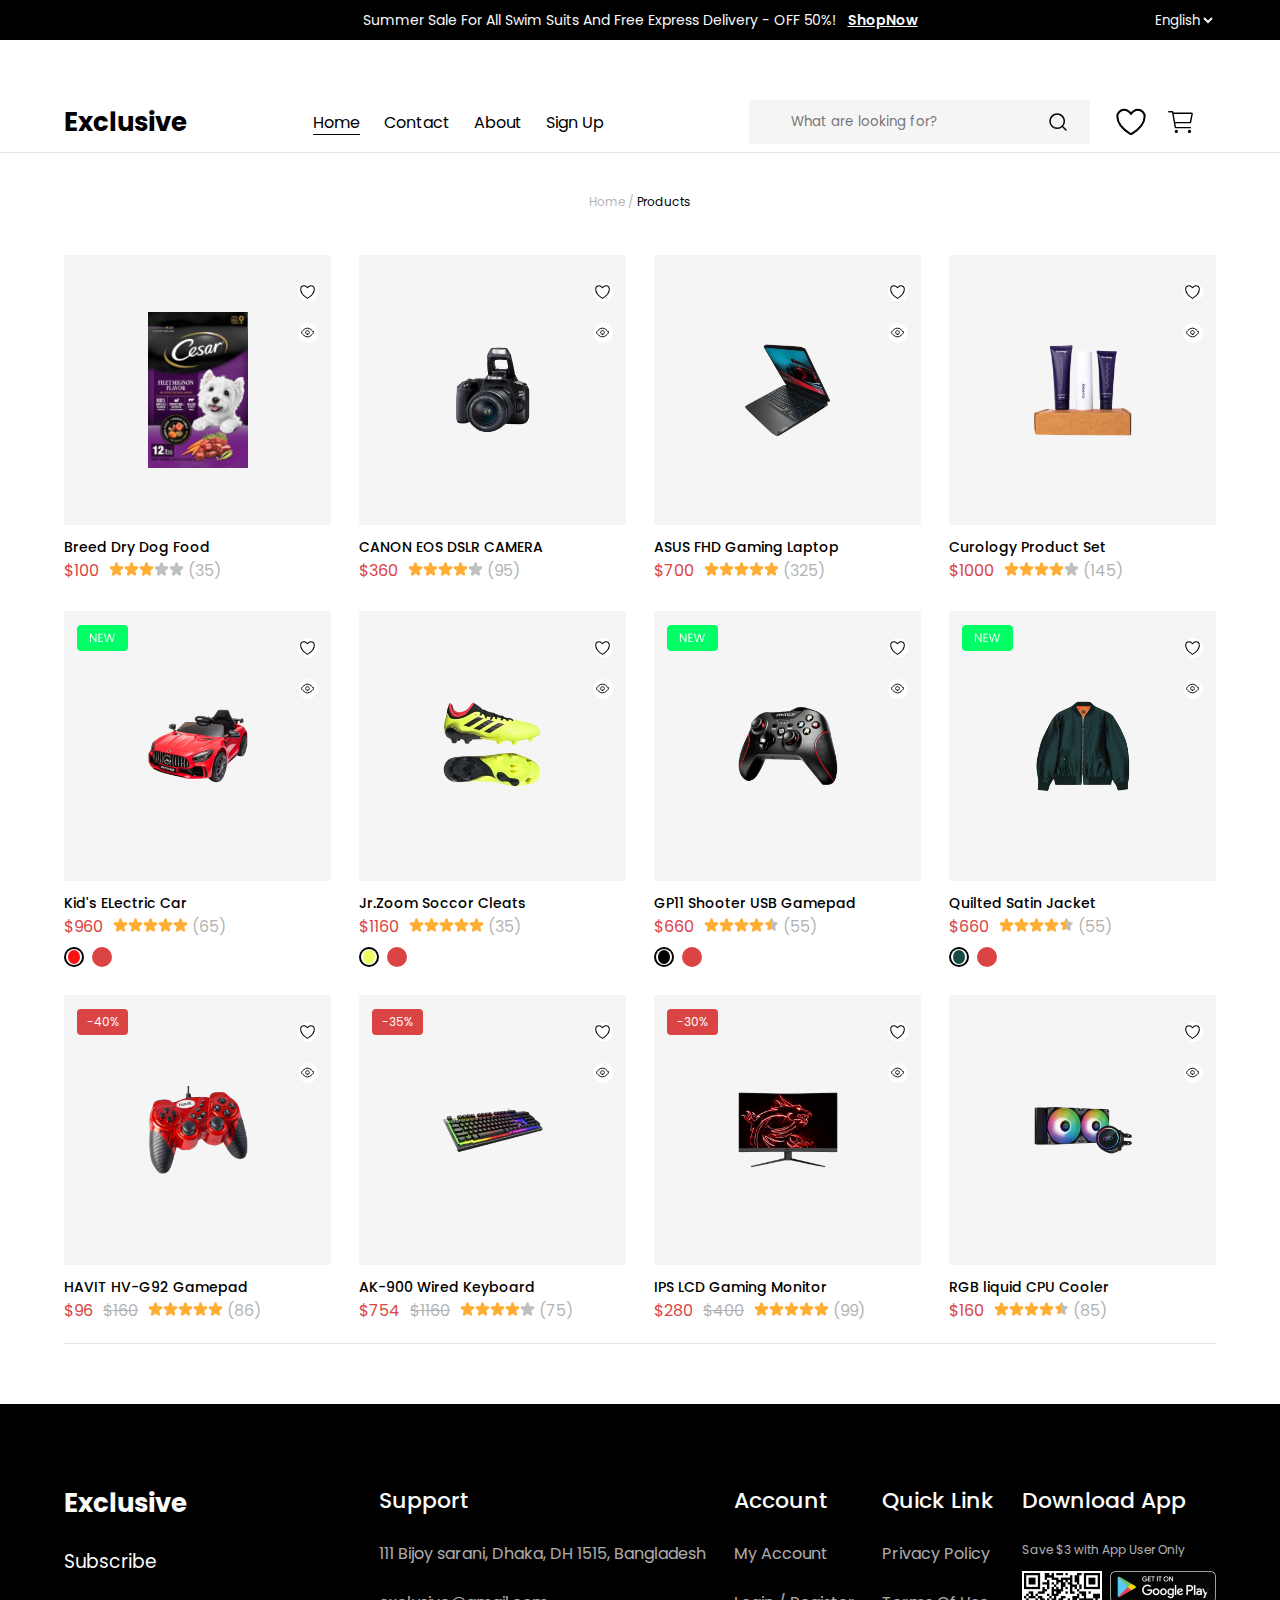
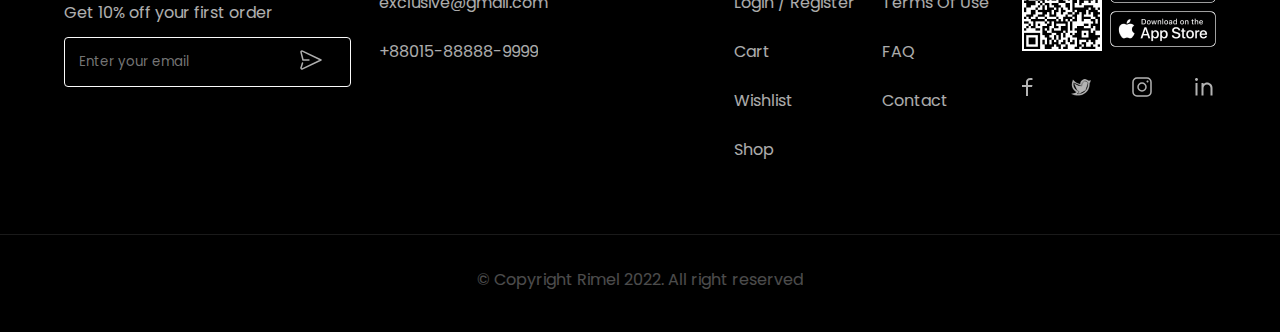
==== commit e5849f4e: "completed" ====
--- a/product-list.html
+++ b/product-list.html
@@ -22,6 +22,7 @@
         <section class="wrapper">
             <div class="topbar">
                 <h1>Exclusive</h1>
+                <a class="menu"><img src="images/menu.svg" style="width: 25px;" /></a>
                 <div class="navbar">
                     <a class="select" href="#home">Home</a>
                     <a class="" href="#contact">Contact</a>
--- a/css/style.css
+++ b/css/style.css
@@ -695,6 +695,10 @@
     justify-content: center;
 }
 
+.menu {
+    display: none;
+}
+
 
 .productDetial div.top div.right .circle .last {
 
@@ -778,6 +782,27 @@
     font-weight: 600;
 }
 
+.searchh {
+    display: none;
+    margin-right: 20px;
+    width: 30px;
+
+}
+
+.homepage .wrapper div.topbar div.unhide {
+    display: flex !important;
+    flex-direction: column;
+
+}
+
+.homepage .wrapper .menuExtend {
+    margin-top: 10rem;
+}
+
+.menuExtend {
+    margin-top: 10rem;
+}
+
 @media all and (max-width:1280px) {
     div.productList {
         grid-template-columns: repeat(4, 1fr);
@@ -803,6 +828,10 @@
 
     }
 
+    .menu {
+        display: block;
+    }
+
     .homepage .wrapper div.topbar div.navbar a {
         margin-right: 0;
         margin-bottom: 10px;
@@ -814,6 +843,23 @@
 }
 
 @media all and (max-width:768px) {
+    .homepage .wrapper div.topbar div.right input {
+        background-color: #fff;
+        height: 30px;
+        width: 30px;
+    }
+
+    .homepage .wrapper div.topbar div.right input::placeholder {
+        opacity: 0;
+
+    }
+
+    .searchh {
+        display: flex;
+        justify-content: center;
+        align-items: center;
+    }
+
     div.productList {
         grid-template-columns: repeat(2, 1fr);
     }
@@ -904,6 +950,14 @@
     .homepage .categories .wrapper div.CateItems div.item {
         padding: 8px;
     }
-}
-
-@media all and (max-width:320px) {}+
+    .homepage .wrapper div.topbar h1 {
+        font-size: 15px;
+    }
+}
+
+@media all and (max-width:320px) {
+    .homepage .wrapper div.topbar h1 {
+        display: none;
+    }
+}